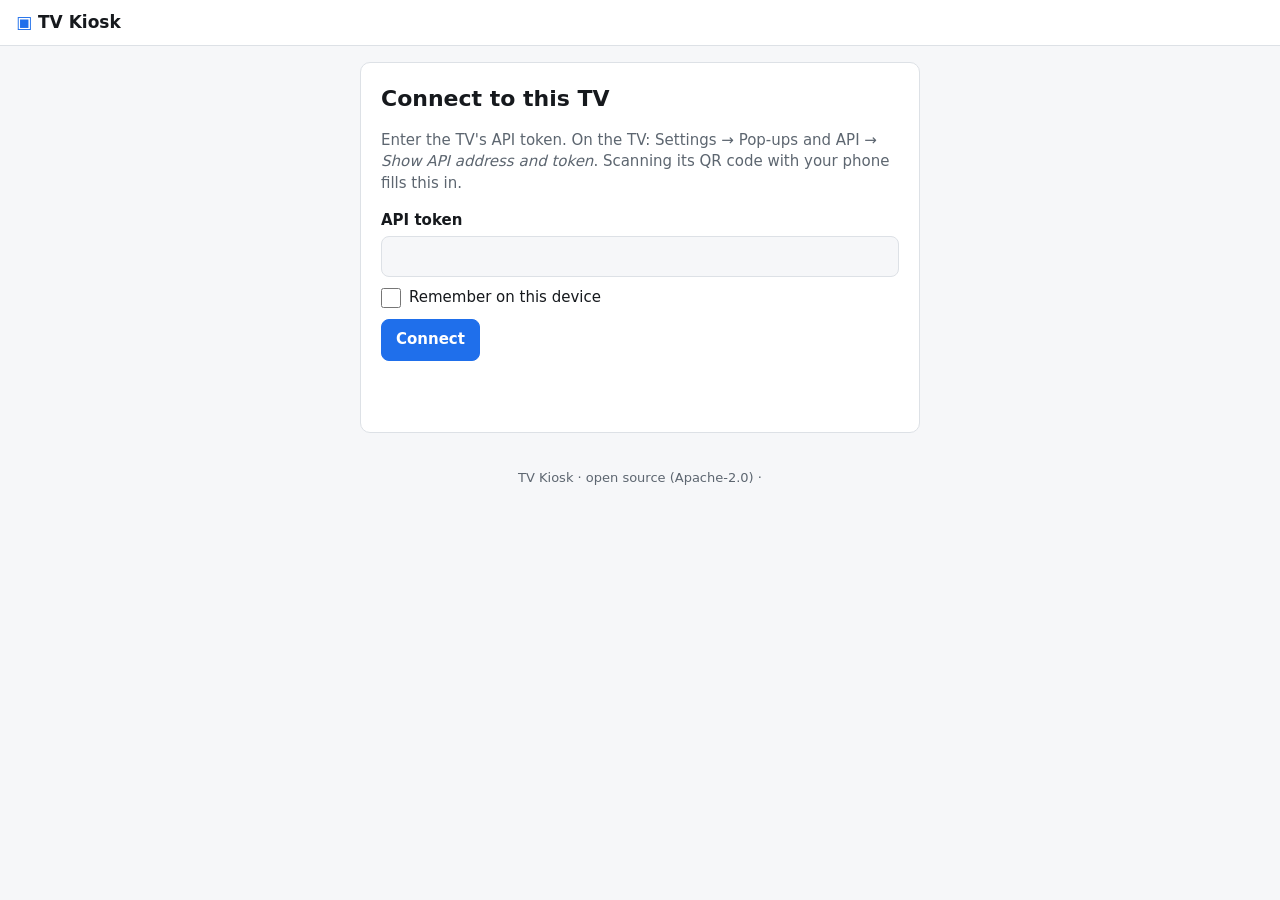
==== app/src/main/assets/admin/index.html @ b3ac1c05 "Phone remote in the admin page: arrows, OK, Back, Menu and typing POST /remote takes a key (up, down" ====
<!doctype html>
<html lang="en">
<head>
<meta charset="utf-8">
<meta name="viewport" content="width=device-width, initial-scale=1">
<meta name="referrer" content="no-referrer">
<title>TV Kiosk</title>
<link rel="stylesheet" href="admin.css">
<script src="admin.js" defer></script>
</head>
<body>
<header class="bar">
  <div class="brand"><span class="logo" aria-hidden="true">▣</span> TV Kiosk <span id="device" class="device"></span></div>
  <nav id="tabs" class="tabs" hidden>
    <button data-tab="overview" class="active">Overview</button>
    <button data-tab="control">Control</button>
    <button data-tab="popup">Pop-up</button>
    <button data-tab="settings">Settings</button>
    <button data-tab="log">Log</button>
  </nav>
</header>

<main>
  <section id="connect" class="panel narrow">
    <h1>Connect to this TV</h1>
    <p class="muted">Enter the TV's API token. On the TV: Settings → Pop-ups and API → <em>Show API address and token</em>. Scanning its QR code with your phone fills this in.</p>
    <form id="connect-form">
      <label>API token <input id="token" type="password" autocomplete="off" spellcheck="false" required></label>
      <label class="check"><input id="remember" type="checkbox"> Remember on this device</label>
      <button class="primary" type="submit">Connect</button>
      <p id="connect-error" class="error" role="alert"></p>
    </form>
  </section>

  <section id="overview" class="panel" hidden>
    <div class="grid" id="cards"></div>
    <h2>Ready to wake</h2>
    <div class="grid" id="wake"></div>
  </section>

  <section id="control" class="panel" hidden>
    <h2>Remote</h2>
    <div class="remote" aria-label="Remote control">
      <button data-key="up" class="r-up" aria-label="Up">▲</button>
      <button data-key="left" class="r-left" aria-label="Left">◀</button>
      <button data-key="ok" class="r-ok primary">OK</button>
      <button data-key="right" class="r-right" aria-label="Right">▶</button>
      <button data-key="down" class="r-down" aria-label="Down">▼</button>
    </div>
    <div class="buttons remote-row">
      <button data-key="back">Back</button>
      <button data-key="menu">Menu</button>
      <button data-key="play_pause">Play/pause</button>
      <button data-cmd="pointer">Pointer on/off</button>
    </div>
    <form id="type-form" class="row">
      <input id="type-text" placeholder="Type into the field selected on the TV" aria-label="Text to type on the TV" autocomplete="off" autocapitalize="off">
      <button type="submit">Type</button>
      <button type="button" data-key="backspace" aria-label="Delete">⌫</button>
      <button type="button" data-key="enter">Enter</button>
    </form>
    <p class="muted small">Arrow keys on a computer keyboard work too while this tab is open.</p>
    <h2>Screen</h2>
    <div class="buttons">
      <button data-cmd="wake">Wake</button>
      <button data-cmd="motion">Motion</button>
      <button data-cmd="screen" data-args='{"mode":"on"}'>On</button>
      <button data-cmd="screen" data-args='{"mode":"dim","level":60}'>Dim</button>
      <button data-cmd="screen" data-args='{"mode":"blank"}'>Black</button>
    </div>
    <label>Brightness <input id="brightness" type="range" min="-1" max="100" step="1"> <span id="brightness-value" class="muted"></span></label>
    <h2>Page</h2>
    <div class="buttons">
      <button data-cmd="start_page">Start page</button>
      <button data-cmd="reload">Reload</button>
      <button data-cmd="reload" data-args='{"hard":true}'>Reload and clear cache</button>
    </div>
    <form id="open-form" class="row">
      <input id="open-target" placeholder="/lovelace/cameras or https://…" aria-label="Page to open" required>
      <input id="open-return" type="number" min="0" placeholder="back after (s)" aria-label="Go back to the start page after, seconds">
      <button type="submit">Open</button>
    </form>
    <h2>Sound</h2>
    <form id="say-form" class="row">
      <input id="say-text" placeholder="Text to speak" aria-label="Text to speak" required>
      <button type="submit">Speak</button>
    </form>
    <div class="buttons">
      <button data-cmd="notify" data-args='{"title":"Chime","duration":3,"sound":"chime"}'>Chime</button>
      <button data-cmd="notify" data-args='{"title":"Doorbell","duration":3,"sound":"doorbell"}'>Doorbell</button>
      <button data-cmd="stop_sound">Stop sound</button>
    </div>
  </section>

  <section id="popup" class="panel narrow" hidden>
    <h2>Send a pop-up</h2>
    <form id="popup-form">
      <label>Title <input name="title" value="Hello from the admin page"></label>
      <label>Message <input name="message" value="Pop-ups show over any app."></label>
      <label>Picture URL <input name="image" placeholder="optional"></label>
      <div class="row">
        <label>Corner <select name="corner"><option value="">default</option><option>top_start</option><option>top_end</option><option>bottom_start</option><option>bottom_end</option></select></label>
        <label>Seconds <input name="duration" type="number" min="0" max="600" placeholder="default"></label>
        <label>Sound <select name="sound"><option value="">none</option><option>chime</option><option>doorbell</option><option>alert</option></select></label>
      </div>
      <label>Speak <input name="tts" placeholder="optional"></label>
      <button class="primary" type="submit">Send</button>
    </form>
    <p class="muted">For automations, see <code>POST /api/v1/notify</code> in the API docs.</p>
  </section>

  <section id="settings" class="panel" hidden>
    <div class="toolbar">
      <input id="filter" placeholder="Find a setting" aria-label="Find a setting">
      <button id="export">Export</button>
      <label class="button" for="import">Import<input id="import" type="file" accept="application/json,.json" hidden></label>
      <button id="save" class="primary" disabled>Save changes</button>
    </div>
    <p class="muted">Export copies this TV's settings (without passwords and tokens) to a file; import it on another TV to set it up the same way.</p>
    <p id="save-result" role="status" class="muted"></p>
    <div id="groups"></div>
  </section>

  <section id="log" class="panel" hidden>
    <div class="toolbar">
      <button id="log-refresh">Refresh</button>
      <a id="diag" href="#" download="tv-kiosk-diagnostics.json">Download diagnostics</a>
    </div>
    <pre id="log-text"></pre>
  </section>
</main>

<div id="toast" role="status" aria-live="polite"></div>
<footer class="muted">TV Kiosk · open source (Apache-2.0) · <button id="disconnect" class="link" hidden>Forget token</button></footer>
</body>
</html>
---- app/src/main/assets/admin/admin.css ----
:root {
  --bg: #f6f7f9; --panel: #ffffff; --text: #16191d; --muted: #5d6670; --line: #dde1e6;
  --accent: #1f6feb; --accent-text: #ffffff; --ok: #1a7f37; --warn: #9a6700; --bad: #cf222e;
  --radius: 10px; color-scheme: light dark;
}
@media (prefers-color-scheme: dark) {
  :root { --bg: #0f1216; --panel: #171b21; --text: #e8ecf0; --muted: #98a2ad; --line: #2a313a;
          --accent: #4c8dff; --ok: #3fb950; --warn: #d29922; --bad: #f85149; }
}
* { box-sizing: border-box; }
[hidden] { display: none !important; }
body { margin: 0; background: var(--bg); color: var(--text); font: 15px/1.45 system-ui, -apple-system, "Segoe UI", Roboto, sans-serif; }
.bar { position: sticky; top: 0; z-index: 2; background: var(--panel); border-bottom: 1px solid var(--line); padding: 10px 16px; display: flex; flex-wrap: wrap; gap: 8px 16px; align-items: center; }
.brand { font-weight: 650; font-size: 17px; }
.logo { color: var(--accent); }
.device { font-weight: 400; color: var(--muted); margin-left: 6px; }
.tabs { display: flex; gap: 4px; overflow-x: auto; }
.tabs button { background: none; border: 0; padding: 8px 12px; border-radius: 8px; color: var(--muted); font: inherit; cursor: pointer; white-space: nowrap; }
.tabs button.active { background: var(--bg); color: var(--text); font-weight: 600; }
main { max-width: 1040px; margin: 0 auto; padding: 16px; }
.panel { background: var(--panel); border: 1px solid var(--line); border-radius: var(--radius); padding: 16px 20px 20px; }
.narrow { max-width: 560px; margin: 0 auto; }
h1 { font-size: 22px; margin: 4px 0 8px; }
h2 { font-size: 15px; text-transform: uppercase; letter-spacing: .04em; color: var(--muted); margin: 20px 0 10px; }
h2:first-child { margin-top: 4px; }
.muted { color: var(--muted); }
.error { color: var(--bad); min-height: 1.4em; }
label { display: block; margin: 10px 0; font-weight: 550; }
label.check { display: flex; gap: 8px; align-items: center; font-weight: 400; }
input, select, textarea { display: block; width: 100%; margin-top: 4px; padding: 9px 11px; border: 1px solid var(--line); border-radius: 8px; background: var(--bg); color: var(--text); font: inherit; }
input[type=checkbox] { width: 20px; height: 20px; margin: 0; display: inline-block; }
input[type=range] { padding: 0; display: inline-block; width: min(320px, 70%); vertical-align: middle; }
textarea { min-height: 84px; font-family: ui-monospace, Consolas, monospace; font-size: 13px; }
button, .buttons a { font: inherit; padding: 9px 14px; border-radius: 8px; border: 1px solid var(--line); background: var(--panel); color: var(--text); cursor: pointer; }
button:hover, label.button:hover { border-color: var(--accent); }
label.button { display: inline-block; margin: 0; font-weight: 400; padding: 9px 14px; border-radius: 8px; border: 1px solid var(--line); background: var(--panel); cursor: pointer; }
button.primary { background: var(--accent); border-color: var(--accent); color: var(--accent-text); font-weight: 600; }
button:disabled { opacity: .5; cursor: default; }
button.link { border: 0; background: none; color: var(--accent); padding: 0; }
.buttons { display: flex; flex-wrap: wrap; gap: 8px; }
.row { display: flex; flex-wrap: wrap; gap: 8px; align-items: end; }
.row > input, .row > label { flex: 1 1 160px; margin: 0; }
.toolbar { display: flex; flex-wrap: wrap; gap: 8px; align-items: center; justify-content: space-between; }
.toolbar input { flex: 1 1 220px; margin: 0; }
.grid { display: grid; grid-template-columns: repeat(auto-fill, minmax(220px, 1fr)); gap: 10px; }
.card { border: 1px solid var(--line); border-radius: 8px; padding: 10px 12px; min-width: 0; }
.card .k { color: var(--muted); font-size: 13px; }
.card .v { font-weight: 600; overflow-wrap: anywhere; }
.remote { display: grid; grid-template-columns: repeat(3, 64px); grid-template-rows: repeat(3, 64px); gap: 8px; justify-content: center; margin: 4px 0 12px; }
.remote button { font-size: 20px; padding: 0; touch-action: manipulation; }
.r-up { grid-column: 2; grid-row: 1; } .r-left { grid-column: 1; grid-row: 2; } .r-ok { grid-column: 2; grid-row: 2; }
.r-right { grid-column: 3; grid-row: 2; } .r-down { grid-column: 2; grid-row: 3; }
.remote-row { justify-content: center; margin-bottom: 12px; }
.small { font-size: 13px; }
.ok { color: var(--ok); } .warn { color: var(--warn); } .bad { color: var(--bad); }
.group { border-top: 1px solid var(--line); padding-top: 6px; margin-top: 14px; }
.setting { display: grid; grid-template-columns: minmax(180px, 1fr) minmax(200px, 1.4fr); gap: 4px 16px; align-items: center; padding: 6px 0; }
.setting .name { font-weight: 550; }
.setting .key { color: var(--muted); font: 12px ui-monospace, Consolas, monospace; }
.setting.changed .name::after { content: " •"; color: var(--accent); }
.setting input, .setting select, .setting textarea { margin: 0; }
pre { background: var(--bg); border: 1px solid var(--line); border-radius: 8px; padding: 12px; overflow: auto; max-height: 70vh; font-size: 12.5px; white-space: pre-wrap; overflow-wrap: anywhere; }
#toast { position: fixed; left: 50%; bottom: 20px; transform: translateX(-50%); background: var(--text); color: var(--bg); padding: 10px 16px; border-radius: 8px; opacity: 0; transition: opacity .2s; pointer-events: none; max-width: calc(100% - 32px); }
#toast.show { opacity: .95; }
footer { text-align: center; padding: 20px 16px 28px; font-size: 13px; }
@media (max-width: 640px) {
  main { padding: 10px; }
  .panel { padding: 12px 14px 16px; }
  .setting { grid-template-columns: 1fr; }
}
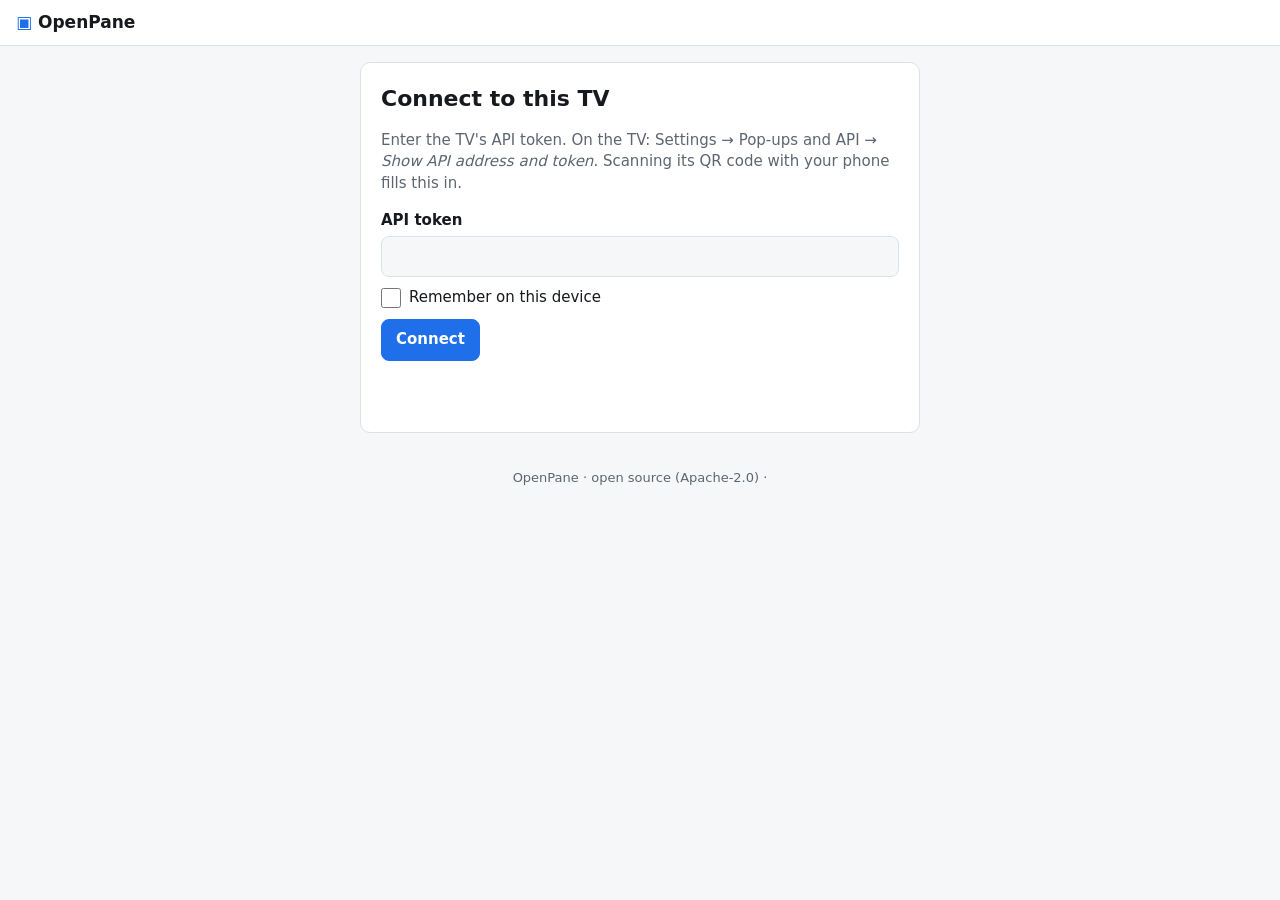
==== commit 9e509333: "Rename to OpenPane: for tablets and wall displays as much as TVs TV Kiosk becomes OpenPane everywher" ====
--- a/app/src/main/assets/admin/index.html
+++ b/app/src/main/assets/admin/index.html
@@ -4,13 +4,13 @@
 <meta charset="utf-8">
 <meta name="viewport" content="width=device-width, initial-scale=1">
 <meta name="referrer" content="no-referrer">
-<title>TV Kiosk</title>
+<title>OpenPane</title>
 <link rel="stylesheet" href="admin.css">
 <script src="admin.js" defer></script>
 </head>
 <body>
 <header class="bar">
-  <div class="brand"><span class="logo" aria-hidden="true">▣</span> TV Kiosk <span id="device" class="device"></span></div>
+  <div class="brand"><span class="logo" aria-hidden="true">▣</span> OpenPane <span id="device" class="device"></span></div>
   <nav id="tabs" class="tabs" hidden>
     <button data-tab="overview" class="active">Overview</button>
     <button data-tab="control">Control</button>
@@ -34,6 +34,8 @@
 
   <section id="overview" class="panel" hidden>
     <div class="grid" id="cards"></div>
+    <p><button id="open-planner" type="button">Open the family planner</button>
+      <span class="muted small">To show it on the TV, use <code>kiosk:planner</code> as a page or in a scene.</span></p>
     <h2>Ready to wake</h2>
     <div class="grid" id="wake"></div>
   </section>
@@ -80,6 +82,11 @@
       <input id="open-return" type="number" min="0" placeholder="back after (s)" aria-label="Go back to the start page after, seconds">
       <button type="submit">Open</button>
     </form>
+    <h2>Family board</h2>
+    <form id="note-form" class="row">
+      <input id="note-text" maxlength="200" placeholder="Gone to the shops, back at 5" aria-label="Note for the family board" required>
+      <button type="submit">Post</button>
+    </form>
     <h2>Sound</h2>
     <form id="say-form" class="row">
       <input id="say-text" placeholder="Text to speak" aria-label="Text to speak" required>
@@ -124,13 +131,13 @@
   <section id="log" class="panel" hidden>
     <div class="toolbar">
       <button id="log-refresh">Refresh</button>
-      <a id="diag" href="#" download="tv-kiosk-diagnostics.json">Download diagnostics</a>
+      <a id="diag" href="#" download="openpane-diagnostics.json">Download diagnostics</a>
     </div>
     <pre id="log-text"></pre>
   </section>
 </main>
 
 <div id="toast" role="status" aria-live="polite"></div>
-<footer class="muted">TV Kiosk · open source (Apache-2.0) · <button id="disconnect" class="link" hidden>Forget token</button></footer>
+<footer class="muted">OpenPane · open source (Apache-2.0) · <button id="disconnect" class="link" hidden>Forget token</button></footer>
 </body>
 </html>
